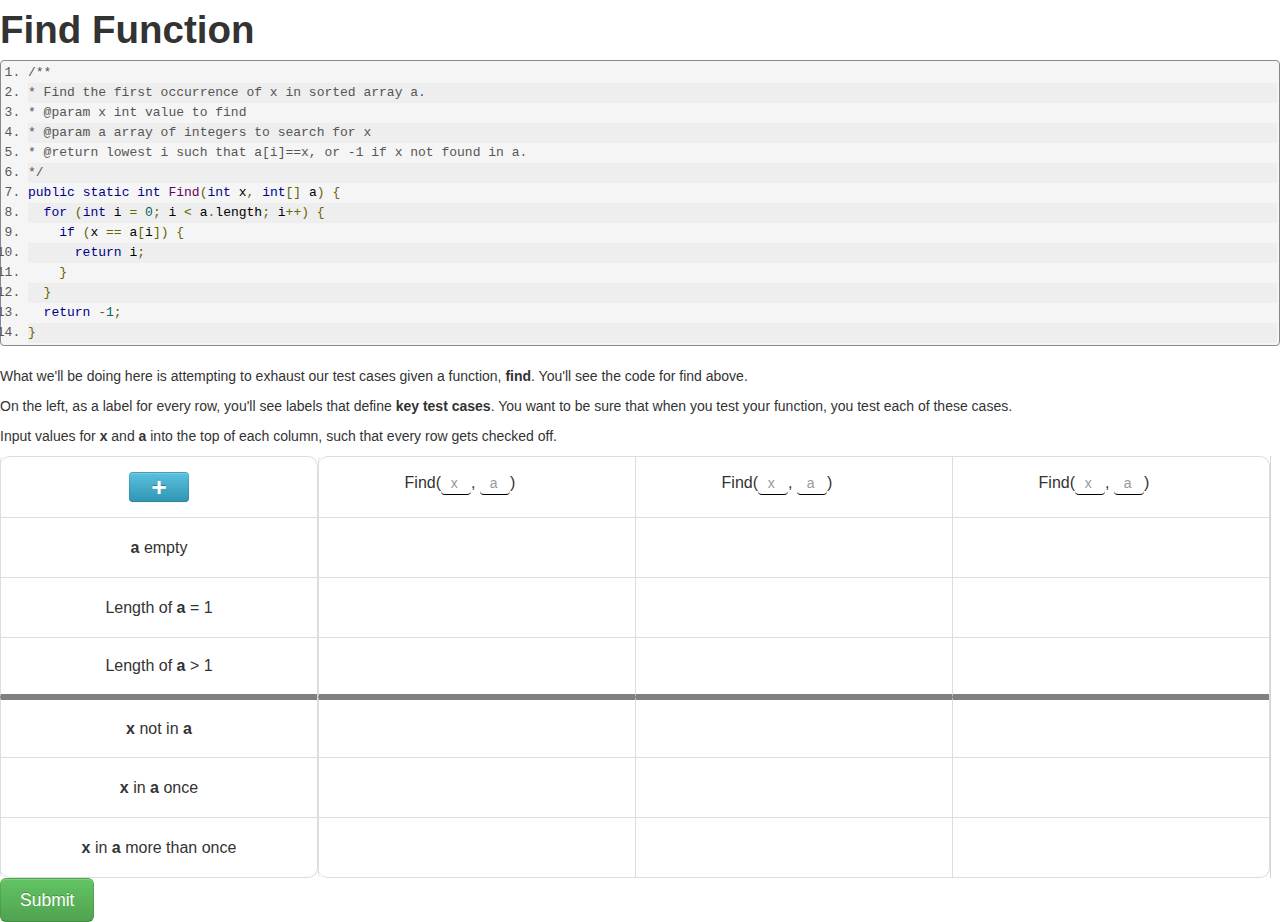
==== JUnitDemo.html @ ecfba097 "Attempted Demo site" ====
<html>
	<head>
		<title>JUnit Table</title>
		<script src="http://code.jquery.com/jquery-1.10.1.min.js"></script>
		<script src="http://code.jquery.com/jquery-migrate-1.2.1.min.js"></script>
		<script src = "js/bootstrap.min.js"></script>
		<script src = "AllData_Find.js"></script>
		<script src="http://d3js.org/d3.v3.min.js" charset="utf-8"></script>
		<script src ="setHeader.js"></script>
		<script src = "JUnitTable1.js"></script>
		<script src = "JUnitTable2.js"></script>
		<script src = "JUnitTable1_Prod.js"></script>
		<script src = "FindCodes.js"></script>
    	<script src="googlePrettify/run_prettify.js" type="text/javascript"></script>

		<link href = "css/bootstrap.css" rel = "stylesheet"></link>
		<link href = "JUnitTable1.css" rel = "stylesheet"></link>
		<link href = "JUnitTable2.css" rel = "stylesheet"></link>
		<link href = "JUnitTable1_Prod.css" rel = "stylesheet"></link>
		<link href="googlePrettify/prettify.css" type="text/css" rel="stylesheet">

		<!-- <script src="https://google-code-prettify.googlecode.com/svn/loader/run_prettify.js"></script> -->


	</head>
	<body>
		<div class = "header"></div>
		<div class = "JUnitTable1"></div>
		<div class = "JUnitTable1Prod"></div>
		<div class = "JUnitTable2"></div>
	</body>
</html>
---- JUnitTable1.css ----
/*For testing*/

/*body{
	margin: 10px;
}*/

/*For implementation*/
.JUnitTable1 table{
	border-radius: 10px;
	overflow: auto;
}
.JUnitTable1 input{
	border: 0px;
	border-radius: 4px;
	border-bottom: 1px solid black;
	width: 30px;
}
.JUnitTable1 .customRadioBorder{
	position: relative;
}
.JUnitTable1 .customRadioFill{
	position: absolute;
	
}
.JUnitTable1 .relative{
	position: relative;
}
.JUnitTable1 .mark{
	margin-left: 10px;
	height: 40px;
	position: relative;
}
.JUnitTable1 .checkMark{
	position: absolute;
	opacity: 0;
}
.JUnitTable1 .errorMark{
	position: absolute;
	opacity: 0;
}
.JUnitTable1 .cellContent{
	margin-left: auto;
	margin-right: auto;
	display: table;
}

.JUnitTable1 .popover {
	width: 1000px;
}

.JUnitTable1 #submit1{
	float: left;
}
.JUnitTable1 #mainAlert{
	float: right;
	opacity: 0.5;
}
.JUnitTable1 #mainSuccess{
	float: right;
	opacity: 0.5;
}
.JUnitTable1 #tableFixed{
	width: 200px;
	float: left;
	margin: 0px;
}
.JUnitTable1 #tableContentDiv{
	border-right: 1px solid lightgrey;
	overflow: auto;
	float: left;
}
.JUnitTable1 #tableContent{
	margin: 0px;
}
.JUnitTable1 .plusButton{
	color: white;
	width: 60px;
	/*font-size: 20pt;*/
}
.JUnitTable1 .col0{
	width: 200px;
}
.JUnitTable1 .delete{
	opacity: 0;
}
.JUnitTable1 td{
	white-space: nowrap;
	text-align: center;
	vertical-align: middle;
	height: 60;
	min-width: 300px;
	max-width: 520px;
}
---- JUnitTable2.css ----
/*For testing*/

/*body{
	margin: 10px;
}*/

/*For implementation*/
.JUnitTable2 table{
	border-radius: 10px;
	overflow: auto;
}
.JUnitTable2 input{
	border: 0px;
	border-radius: 4px;
	border-bottom: 1px solid black;
	width: 30px;
}
.JUnitTable2 .customRadioBorder{
	position: relative;
}
.JUnitTable2 .customRadioFill{
	position: absolute;
	
}
.JUnitTable2 .relative{
	position: relative;
}
.JUnitTable2 .mark{
	margin-left: 10px;
	height: 40px;
	position: relative;
}
.JUnitTable2 .checkMark{
	position: absolute;
	opacity: 0;
}
.JUnitTable2 .errorMark{
	position: absolute;
	opacity: 0;
}
.JUnitTable2 .cellContent{
	margin-left: auto;
	margin-right: auto;
	display: table;
}

.JUnitTable2 .popover {
	width: 1000px;
}

.JUnitTable2 #submit1{
}
.JUnitTable2 #mainAlert{
	float: right;
	opacity: 0.5;
}
.JUnitTable2 #mainSuccess{
	float: right;
	opacity: 0.5;
}
.JUnitTable2 #tableFixed{
	border-left: 6px solid grey;
	border-top: 6px solid grey;
	border-bottom: 6px solid grey;
	width: 420px;
	float: left;
	margin: 0px;
}
.JUnitTable2 #tableContentDiv{
	border-right: 6px solid grey;
	border-top: 6px solid grey;
	border-bottom: 6px solid grey;

	overflow: auto;
	float: left;
}
.JUnitTable2 #tableContent{
	margin: 0px;
}
.JUnitTable2 .plusButton{
	color: white;
	width: 60px;
	/*font-size: 20pt;*/
}
.JUnitTable2 .col0{
	width: 200px;
}
.JUnitTable2 .delete{
	opacity: 0;
}
.JUnitTable2 td{
	white-space: nowrap;
	text-align: center;
	vertical-align: middle;
	height: 60;
	min-width: 300px;
	max-width: 520px;
}
---- JUnitTable1_Prod.css ----
/*For testing*/

/*body{
	margin: 10px;
}*/

/*For implementation*/

.JUnitTable1Prod table{
	border-radius: 10px;
	margin: 0px;
	/*overflow: auto;*/
}
.JUnitTable1Prod #inputs{
	font-size: 16pt;
	font-weight: bolder;
	vertical-align: middle;
}
.JUnitTable1Prod .findInput1{
	font-size: 12pt;
	border: 0px;
	border-radius: 4px;
	border-bottom: 1px solid black;
	width: 30px;
}
.JUnitTable1Prod .findInput2{
	font-size: 12pt;
	border: 0px;
	border-radius: 4px;
	border-bottom: 1px solid black;
	width: 60px;
}
.JUnitTable1Prod .customRadio{
	
}
.JUnitTable1Prod .customRadioFill{
	position: absolute;
	
}
.JUnitTable1Prod .customRadioFillMini{
	position: absolute;
}
.JUnitTable1Prod .mark{
	margin-left: 10px;
	height: 40px;
}
.JUnitTable1Prod .relative{
	position: relative;
}
.JUnitTable1Prod .checkMark{
	position: absolute;
	opacity: 0;
}
.JUnitTable1Prod .errorMark{
	position: absolute;
	opacity: 0;
}
.JUnitTable1Prod .cellContent{
	margin-left: auto;
	margin-right: auto;
	display: table;
}
.JUnitTable1Prod .cellContentMini{
	margin-top: 2px;
}
.JUnitTable1Prod #submit1{
	float: left;
}
.JUnitTable1Prod #mainAlert{
	float: right;
	opacity: 0;
}
.JUnitTable1Prod #mainSuccess{
	float: right;
	opacity: 0;
}
.JUnitTable1Prod .plusButton{
	color: white;
	/*font-size: 20pt;*/
}
.JUnitTable1Prod .delete{
	font-size: 20px;
	opacity: 0;
	margin-left: 10px;
}
.JUnitTable1Prod td{
	white-space: nowrap;
	text-align: center;
	vertical-align: middle;
}
.JUnitTable1Prod #tablePartitions{
	width: 200px;
	float: left;
	margin: 0px;
}
.JUnitTable1Prod #tableContentCont{
	border-right: 6px solid grey;
	overflow: auto;
	float: left;
}
.JUnitTable1Prod #tableContent{
	margin: 0px;
}
.JUnitTable1Prod .col0{

}
.JUnitTable1Prod #infoDiv{
	float: left;
	width: 450px;
	overflow: auto;
	/*white-space: nowrap;*/
}
.JUnitTable1Prod .subLabel{
	min-width: 92px;
}
.JUnitTable1Prod .testCases{
	border-radius: 5px;

}
.JUnitTable1Prod .testCases b{

}
.JUnitTable1Prod #mainDivPartition{
	height: 43px;
	width: 100%;
	background-color: #f2f7f6;
}
.JUnitTable1Prod .icon-arrow-down{
	margin-left: 3px;
}
.JUnitTable1Prod .impossibleText{
	margin-left: 10px;
	display: inherit;
}
.JUnitTable1Prod .markImpossible{
	margin-left: 42px;
	margin-bottom: 5px;
}
.JUnitTable1Prod .customRadioBorderMini .customRadioMini{
	margin-top: 8px;
}
.JUnitTable1Prod .customRadioFillMini .customRadioFillMini{
	margin-top: 10px;
	margin-left: 2px;
}
---- googlePrettify/prettify.css ----
.pln{color:#000}@media screen{.str{color:#080}.kwd{color:#008}.com{color:#565555}.typ{color:#606}.lit{color:#066}.pun,.opn,.clo{color:#660}.tag{color:#008}.atn{color:#606}.atv{color:#080}.dec,.var{color:#606}.fun{color:red}}@media print,projection{.str{color:#060}.kwd{color:#006;font-weight:bold}.com{color:#600;font-style:italic}.typ{color:#404;font-weight:bold}.lit{color:#044}.pun,.opn,.clo{color:#440}.tag{color:#006;font-weight:bold}.atn{color:#404}.atv{color:#060}}pre.prettyprint{padding:2px;border:1px solid #888}ol.linenums{margin-top:0;margin-bottom:0; color: #565555;}li.L1,li.L3,li.L5,li.L7,li.L9{background:#eee}
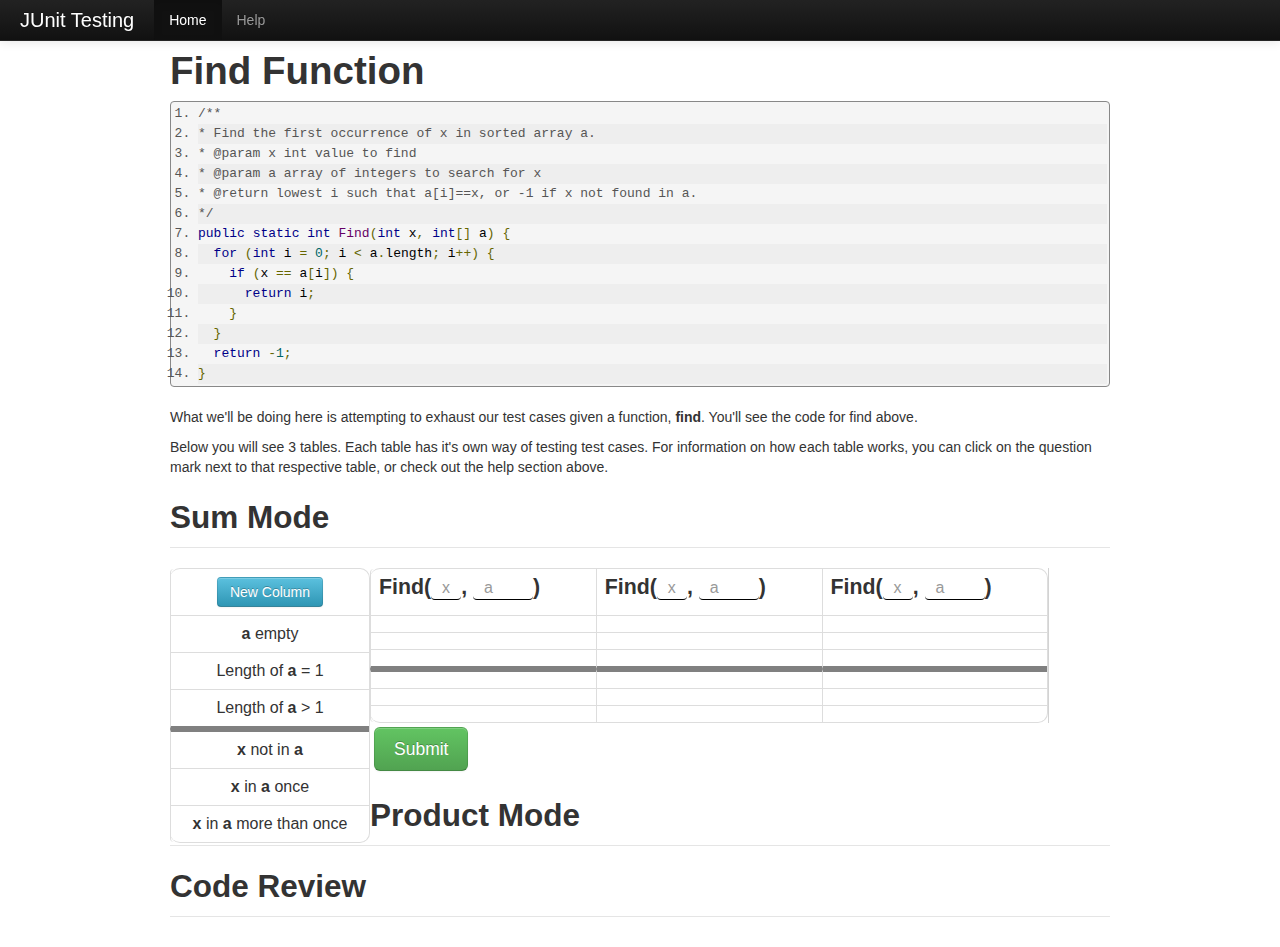
==== commit 1a668a62: "Demo website created" ====
--- a/JUnitDemo.html
+++ b/JUnitDemo.html
@@ -8,15 +8,17 @@
 		<script src="http://d3js.org/d3.v3.min.js" charset="utf-8"></script>
 		<script src ="setHeader.js"></script>
 		<script src = "JUnitTable1.js"></script>
+		
+		<script src = "JUnitTable1_Prod.js"></script>
 		<script src = "JUnitTable2.js"></script>
-		<script src = "JUnitTable1_Prod.js"></script>
-		<script src = "FindCodes.js"></script>
     	<script src="googlePrettify/run_prettify.js" type="text/javascript"></script>
 
 		<link href = "css/bootstrap.css" rel = "stylesheet"></link>
+		<link href = "JUnitDemo.css" rel = "stylesheet"></link>
 		<link href = "JUnitTable1.css" rel = "stylesheet"></link>
+		
+		<link href = "JUnitTable1_Prod.css" rel = "stylesheet"></link>
 		<link href = "JUnitTable2.css" rel = "stylesheet"></link>
-		<link href = "JUnitTable1_Prod.css" rel = "stylesheet"></link>
 		<link href="googlePrettify/prettify.css" type="text/css" rel="stylesheet">
 
 		<!-- <script src="https://google-code-prettify.googlecode.com/svn/loader/run_prettify.js"></script> -->
@@ -24,9 +26,226 @@
 
 	</head>
 	<body>
-		<div class = "header"></div>
-		<div class = "JUnitTable1"></div>
-		<div class = "JUnitTable1Prod"></div>
-		<div class = "JUnitTable2"></div>
+		<div id="about" class="modal hide fade">
+		  <div class="modal-header">
+		    <button type="button" class="close" data-dismiss="modal" aria-hidden="true">&times;</button>
+		    <h3>JUnit Tables</h3>
+		  </div>
+		  <div class="modal-body">
+		    <h4>Click on the tabs below to find out how each table works.</h4>
+
+
+		    <div class = "tabbable">
+			    <ul class = "nav nav-tabs">
+			    	<li class = "active"><a href = "#modalTab1" data-toggle = "tab">Sum Mode</a></li>
+					<li><a href = "#modalTab2" data-toggle = "tab">Product Mode</a></li>
+					<li><a href = "#modalTab3" data-toggle = "tab">Code Review</a></li>
+					<!-- <li><a href = "#modalTab4" data-toggle = "tab">Embedding</a></li>
+					<li><a href = "#modalTab5" data-toggle = "tab">Credits</a></li> -->
+			    </ul>
+			    <div class = "tab-content">
+
+			    	<div class = "tab-pane active" id = "modalTab1">
+			    		<p>When you look at the sum mode table, you'll see a column to the left containing partitions for the given function, and a row on top with the same function, but with blank fields</p>
+			    		<p>You're job is to fill out the fields in the first row, so that all the partitions on the left are covered</p>
+			    		<p>When you fill out a test case in a certain column, click on the bubble that corresponds to the row of the test case you are covering</p>
+			    		<p>Every test case you input should cover one row in each section of the table.  For example if the table is broken up into 2 partitions, each test case should cover 2 rows</p>
+			    		<p>In sum mode, you simply need to have every row covered, not every possible combination of rows</p>
+			    	</div>
+
+			    	<div class = "tab-pane" id = "modalTab2">
+			    		<p>Product mode operates similar to Sum mode, in that you will still be filling out test cases in the first row to cover the table</p>
+			    		<p>What's different about sum mode is that you will now need to cover every possible combination of test cases.  For example, if you are given 3 partitions with 3 cases to cover in each partition, you will need 27 cases to cover every possible combination</p>
+			    		<p>To make this more clear, you will see a list on the right side of the table containing all the possible test cases.  Fill out the table in the middle with all the test cases that are possible.</p>
+			    		<p>However, some test cases that are presented in the list will be impossible. If there is a certain test case you don't think you can cover, click on the bubble in the list under "Mark as Impossible"</p>
+			    		<p>Make sure you cover all the possible test cases in the table in the middle, and for everything else, mark that as impossible in the list on the right.  Make sure you cover all the cases!</p>
+			    	</div>
+
+			    	<div class = "tab-pane" id = "modalTab3">
+			    		<p>In the last table, you will be reviewing code that we give you</p>
+			    		<p>On the left side of the table, you'll see different versions of code for the given function.  Some of these versions are good implementations, while some are not</p>
+			    		<p>What makes a piece of code a good implementation is that it does not have a test case that refutes it</p>
+			    		<!-- <div class = "tabbable">
+			    			<ul class = "nav nav-pills">
+			    				<li class = "active">
+			    					<a href = "#pulmonicTab" data-toggle = "tab">
+			    						Pulmonic Consanants
+			    					</a>
+			    				</li>
+			    				<li>
+			    					<a href = "#nonPulmonicTab" data-toggle = "tab">
+			    						Non-Pulmonic Consanants
+			    					</a>
+			    				</li>
+			    				<li>
+			    					<a href = "#vowelsTab" data-toggle = "tab">
+			    						Vowels
+			    					</a>
+			    				</li>
+			    			</ul>
+			    			<div class = "tab-content">
+			    				<div class = "tab-pane active" id = "pulmonicTab">
+			    					<p>Below is what the Pulmonic consanants chart looks like:</p>
+			    					<img class = "modalImg" style = "width: 95%" src = "images/pulmonicTable.JPG"/>
+			    					<p>When you click on a symbol, aside from playing the sound of the symbol, you can get extra functionality if you have IPAquiz on the webpage</p>
+			    					<img class = "modalImg" src = "images/tableClick.JPG"/>
+			    					<i class = "icon-arrow-right"></i>
+			    					<img class = "modalImg" src = "images/clickToQuiz.JPG"/>
+			    					<p>Clicking on a symbol within the chart will change the symbol being guessed in the quiz.  This allows you to pick a symbol in the chart that you want to test yourself on</p>
+
+			    				</div>
+			    				<div class = "tab-pane" id = "nonPulmonicTab">
+			    					<p>Here is the Non Pulmonic consanants chart</p>
+			    					<img class = "modalImg" style = "width: 95%" src = "images/nonPulmonicTable.JPG"/>
+			    					<p>All the symbols here are not included in the English language, so clicking on a symbol does not change the quiz symbol</p>
+			    				</div>
+			    				<div class = "tab-pane" id = "vowelsTab">
+			    					<p>This is the chart of Vowels</p>
+			    					<img class = "modalImg" style = "width: 95%" src = "images/vowelTable.JPG"/>
+			    					<p>This chart works a little bit differently than the others</p>
+
+			    					<p>There are 3 main columns: "Front", "Central", and "Back".  Below each of these columns you will see a dot: "&#8226".  The dot below a dot in that respective column represents another pair of vowels within that column.  This may get confusing because the columns actually slant to the right as you go down, but just follow the dots and you'll know where everything belongs</p>
+
+			    					<img  class = "modalImg" style = "width: 95%" src = "images/VowelTableLines.JPG"/> 
+
+			    					<p>Next to every dot there will either be 1 or 2 symbols.  The symbol to the right is rounded, meaning you physically round your lips as you are pronouncing the symbol.  The symbol to the left is unrounded, so you can voice it without doing anything fancy.</p>
+			    				</div>
+			    			</div>
+			    		</div> -->
+			    	</div>
+
+			    	<div class = "tab-pane" id = "modalTab4">
+			    		<p>To embed any of these components into your own website, follow this link to our github repository:</p>
+
+			    		<a href = "https://github.com/olearym/MITx-Project-1/tree/master/IPA-Interface">https://github.com/olearym/MITx-Project-1/tree/master/IPA-Interface</a>
+			    		<p></p>
+			    		<p>Download all the files in the IPA-Interface folder to the same folder that you're storing your website on</p>
+
+			    		<p>Below you'll find instructions as what to insert at the head and body of your html</p>
+			    		<div class = "tabbable">
+			    			<ul class = "nav nav-pills">
+			    				<li class = "active"><a href = "#modalHead" data-toggle = "tab">Head</a></li>
+			    				<li><a href="#modalBody" data-toggle = "tab">Body</a></li>
+			    			</ul>
+			    			<div class = "tab-content">
+			    				<div class = "tab-pane active" id = "modalHead">
+			    					<p>Include these tags at the head of your html:</p>
+						    		<p>These script tags include all the files you need no matter what widget you are using on your webpage</p>
+						    				
+						    		<pre>
+&lt;META http-equiv="Content-Type" content="text/html; charset=utf-8" />
+&lt;script src="http://code.jquery.com/jquery-1.10.1.min.js">&lt;/script>
+&lt;script src="http://code.jquery.com/jquery-migrate-1.2.1.min.js">&lt;/script>
+&lt;script src = "js/bootstrap.min.js">&lt;/script>
+&lt;link href = "css/bootstrap.css" rel = "stylesheet">&lt;/link>
+&lt;script src="IPAdata.js">&lt;/script>
+&lt;script src="IPAconverter.js">&lt;/script>
+&lt;script src="IPAcharts.js">&lt;/script>
+&lt;script src="IPAquiz.js">&lt;/script>
+						    		</pre>
+			    				</div>
+			    				<div class = "tab-pane" id = "modalBody">
+			    					<p>After you have the "META", "script", and "link" tags, you will need to define where each widget will go on you webpage:</p>
+					    			<li>
+					    				<p>To get the IPA Converter, insert this div into the html of your webpage:</p>
+					    				<pre>&lt;div class="IPAConverter">&lt;/div></pre>
+					    			</li>
+					    			<li>
+					    				<p>For the charts:</p>
+					    				<div class = "tabbable">
+					    					<ul class = "nav nav-pills">
+					    						<li class = "active"><a href = "#modalChart1" data-toggle = "tab">Seperate Charts</a></li>
+					    						<li><a href = "#modalChart2" data-toggle = "tab">Tabbed Charts</a></li>
+					    					</ul>
+					    					<div class = "tab-content">
+					    						<div class = "tab-pane active" id = "modalChart1">
+					    							<ul>
+								    					<li>
+								    						<p>Pulmonic Consanants:</p>
+								    						<pre>&lt;div class="IPAPulmonic">&lt;/div></pre>
+								    					</li>
+								    					<li>
+								    						<p>Non-Pulmonic Consanants:</p>
+								    						<pre>&lt;div class="IPANonPulmonic">&lt;/div></pre>
+								    					</li>
+								    					<li>
+								    						<p>Vowels:</p>
+								    						<pre>&lt;div class = "IPAVowels">&lt;/div></pre>
+								    					</li>
+								    				</ul>
+					    						</div>
+					    						<div class = "tab-pane" id = "modalChart2">
+					    							<p>To have the charts tabbed, you'll need to include much more html, but we decided to make it easy.  Simply copy and paste the html below where you want the tabbed charts in your code:</p>
+					    							<pre>
+&lt;div class = "tabbable">
+	&lt;ul class = "nav nav-tabs">
+	&lt;li id = "NPCTab" class = "active">&lt;a href = "#tab1" data-toggle="tab">Pulmonic Consanants&lt;/a>&lt;/li>
+	&lt;li id = "PCTab">&lt;a href = "#tab2" data-toggle="tab">Non-Pulmonic Consanants&lt;/a>&lt;/li>
+	&lt;li id = "NounTab">&lt;a href = "#tab3" data-toggle="tab">Vowels&lt;/a>&lt;/li>
+	&lt;/ul>
+	&lt;div class = "tab-content">
+		&lt;div class = "tab-pane active" id="tab1">
+			&lt;div class="IPAPulmonic">&lt;/div>
+			&lt;h5 style = "text-align: center">Within each column, consanants on the right are voiced&lt;/h5>
+		&lt;/div>
+		&lt;div class  = "tab-pane" id = "tab2">
+			&lt;div class = "IPANonPulmonic">&lt;/div>
+		&lt;/div>
+		&lt;div class = "tab-pane" id = "tab3">
+			&lt;div class = "IPAVowels">&lt;/div>
+			&lt;h5 style = "text-align: center">Where there is a "&#8226", the vowel to the right is rounded&lt;/h5>
+		&lt;/div>
+	&lt;/div>
+&lt;/div>
+					    							</pre>
+					    						</div>
+					    					</div>
+					    				</div>
+						    				
+
+					    			</li>
+					    			<li>
+					    				<p>For the Quiz:</p>
+					    				<pre>&lt;div class="IPAQuiz">&lt;/div></pre>
+					    			</li>
+			    				</div>
+			    			</div>
+			    		</div>
+			    	</div>
+			    	<div class = "tab-pane" id = "modalTab5">
+			    		<h4>Main Developers</h4>
+			    		<p>Megan O'Leary and Daniel Sanchez</p>
+			    		<h4>Project Advisor</h4>
+			    		<p>Haoqi Zhang</p>
+			    	</div>
+			    </div>
+			</div>
+		  </div>
+		  <div class="modal-footer">
+		    <a href="#" class="btn" data-dismiss="modal">Close</a>
+		    <!-- <a href="#" class="btn btn-primary">Save changes</a> -->
+		  </div>
+		</div>
+		<div class="navbar navbar-inverse navbar-fixed-top">
+			<div class="navbar-inner">
+				<div class="container-fluid">
+					<a class="brand" href="#">JUnit Testing</a>
+					<ul class="nav">
+						<li class="active"><a href="#">Home</a></li>
+						<li><a href="#about" data-toggle="modal">Help</a></li>
+					</ul>
+				</div>
+			</div>
+		</div>
+		<div class = 'container' style = 'margin-top: 41px'>
+			
+			<div class = "header"></div>
+			<legend style = 'margin-top: 20px'><h2>Sum Mode</h2></legend>
+			<div class = "JUnitTable1"></div>
+			<legend style = 'margin-top: 20px'><h2>Product Mode</h2></legend>
+			<div class = "JUnitTable1Prod"></div>
+			<legend style = 'margin-top: 20px'><h2>Code Review</h2></legend>
+			<div class = "JUnitTable2"></div>
+		</div>
 	</body>
 </html>--- a/JUnitDemo.css
+++ b/JUnitDemo.css
@@ -0,0 +1,6 @@
+.JUnitTable1{
+	margin-top: 5px;
+}
+.JUnitTable1Prod{
+	margin-top: 10px;
+}
--- a/JUnitTable1.css
+++ b/JUnitTable1.css
@@ -1,8 +1,8 @@
 /*For testing*/
 
-/*body{
+body{
 	margin: 10px;
-}*/
+}
 
 /*For implementation*/
 .JUnitTable1 table{
@@ -10,10 +10,10 @@
 	overflow: auto;
 }
 .JUnitTable1 input{
-	border: 0px;
+/*	border: 0px;
 	border-radius: 4px;
 	border-bottom: 1px solid black;
-	width: 30px;
+	width: 30px;*/
 }
 .JUnitTable1 .customRadioBorder{
 	position: relative;
@@ -49,9 +49,13 @@
 }
 
 .JUnitTable1 #submit1{
-	float: left;
+	margin: 4px;
+	/*float: left;*/
 }
 .JUnitTable1 #mainAlert{
+	margin: 0px;
+	margin-top: 4px;
+	margin
 	float: right;
 	opacity: 0.5;
 }
@@ -74,20 +78,47 @@
 }
 .JUnitTable1 .plusButton{
 	color: white;
-	width: 60px;
+	/*width: 60px;*/
 	/*font-size: 20pt;*/
 }
 .JUnitTable1 .col0{
-	width: 200px;
+	text-align: center;
+	width: 150px;
 }
 .JUnitTable1 .delete{
+	font-size: 20px;
 	opacity: 0;
+	margin-left: 10px;
 }
 .JUnitTable1 td{
 	white-space: nowrap;
-	text-align: center;
+	/*text-align: center;*/
 	vertical-align: middle;
-	height: 60;
-	min-width: 300px;
+	/*height: 60;*/
+	/*min-width: 300px;*/
 	max-width: 520px;
+}
+.JUnitTable1 #inputs{
+	font-size: 16pt;
+	font-weight: bolder;
+	vertical-align: middle;
+}
+.JUnitTable1 .inputField1{
+	font-size: 12pt;
+	border: 0px;
+	border-radius: 4px;
+	border-bottom: 1px solid black;
+	width: 30px;
+}
+.JUnitTable1 .inputField2{
+	font-size: 12pt;
+	border: 0px;
+	border-radius: 4px;
+	border-bottom: 1px solid black;
+	width: 60px;
+}
+.JUnitTable1 #tableFixed{
+	width: 200px;
+	float: left;
+	margin: 0px;
 }--- a/JUnitTable1_Prod.css
+++ b/JUnitTable1_Prod.css
@@ -1,8 +1,8 @@
 /*For testing*/
 
-/*body{
+body{
 	margin: 10px;
-}*/
+}
 
 /*For implementation*/
 
@@ -16,14 +16,14 @@
 	font-weight: bolder;
 	vertical-align: middle;
 }
-.JUnitTable1Prod .findInput1{
+.JUnitTable1Prod .inputField1{
 	font-size: 12pt;
 	border: 0px;
 	border-radius: 4px;
 	border-bottom: 1px solid black;
 	width: 30px;
 }
-.JUnitTable1Prod .findInput2{
+.JUnitTable1Prod .inputField2{
 	font-size: 12pt;
 	border: 0px;
 	border-radius: 4px;
@@ -64,7 +64,7 @@
 	margin-top: 2px;
 }
 .JUnitTable1Prod #submit1{
-	float: left;
+	margin: 4px;
 }
 .JUnitTable1Prod #mainAlert{
 	float: right;
@@ -105,9 +105,10 @@
 
 }
 .JUnitTable1Prod #infoDiv{
-	float: left;
+	/*float: left;*/
 	width: 450px;
 	overflow: auto;
+	margin: 0px;
 	/*white-space: nowrap;*/
 }
 .JUnitTable1Prod .subLabel{
--- a/JUnitTable2.css
+++ b/JUnitTable2.css
@@ -14,6 +14,25 @@
 	border-radius: 4px;
 	border-bottom: 1px solid black;
 	width: 30px;
+}
+.JUnitTable2 #inputs{
+	font-size: 16pt;
+	font-weight: bolder;
+	vertical-align: middle;
+}
+.JUnitTable2 .inputField1{
+	font-size: 12pt;
+	border: 0px;
+	border-radius: 4px;
+	border-bottom: 1px solid black;
+	width: 30px;
+}
+.JUnitTable2 .inputField2{
+	font-size: 12pt;
+	border: 0px;
+	border-radius: 4px;
+	border-bottom: 1px solid black;
+	width: 60px;
 }
 .JUnitTable2 .customRadioBorder{
 	position: relative;
@@ -49,6 +68,7 @@
 }
 
 .JUnitTable2 #submit1{
+	margin: 4px;
 }
 .JUnitTable2 #mainAlert{
 	float: right;
@@ -59,20 +79,16 @@
 	opacity: 0.5;
 }
 .JUnitTable2 #tableFixed{
-	border-left: 6px solid grey;
-	border-top: 6px solid grey;
-	border-bottom: 6px solid grey;
+	
+	
+	
 	width: 420px;
 	float: left;
 	margin: 0px;
 }
 .JUnitTable2 #tableContentDiv{
-	border-right: 6px solid grey;
-	border-top: 6px solid grey;
-	border-bottom: 6px solid grey;
 
 	overflow: auto;
-	float: left;
 }
 .JUnitTable2 #tableContent{
 	margin: 0px;
@@ -86,13 +102,11 @@
 	width: 200px;
 }
 .JUnitTable2 .delete{
+	font-size: 20px;
 	opacity: 0;
+	margin-left: 10px;
 }
 .JUnitTable2 td{
 	white-space: nowrap;
-	text-align: center;
 	vertical-align: middle;
-	height: 60;
-	min-width: 300px;
-	max-width: 520px;
 }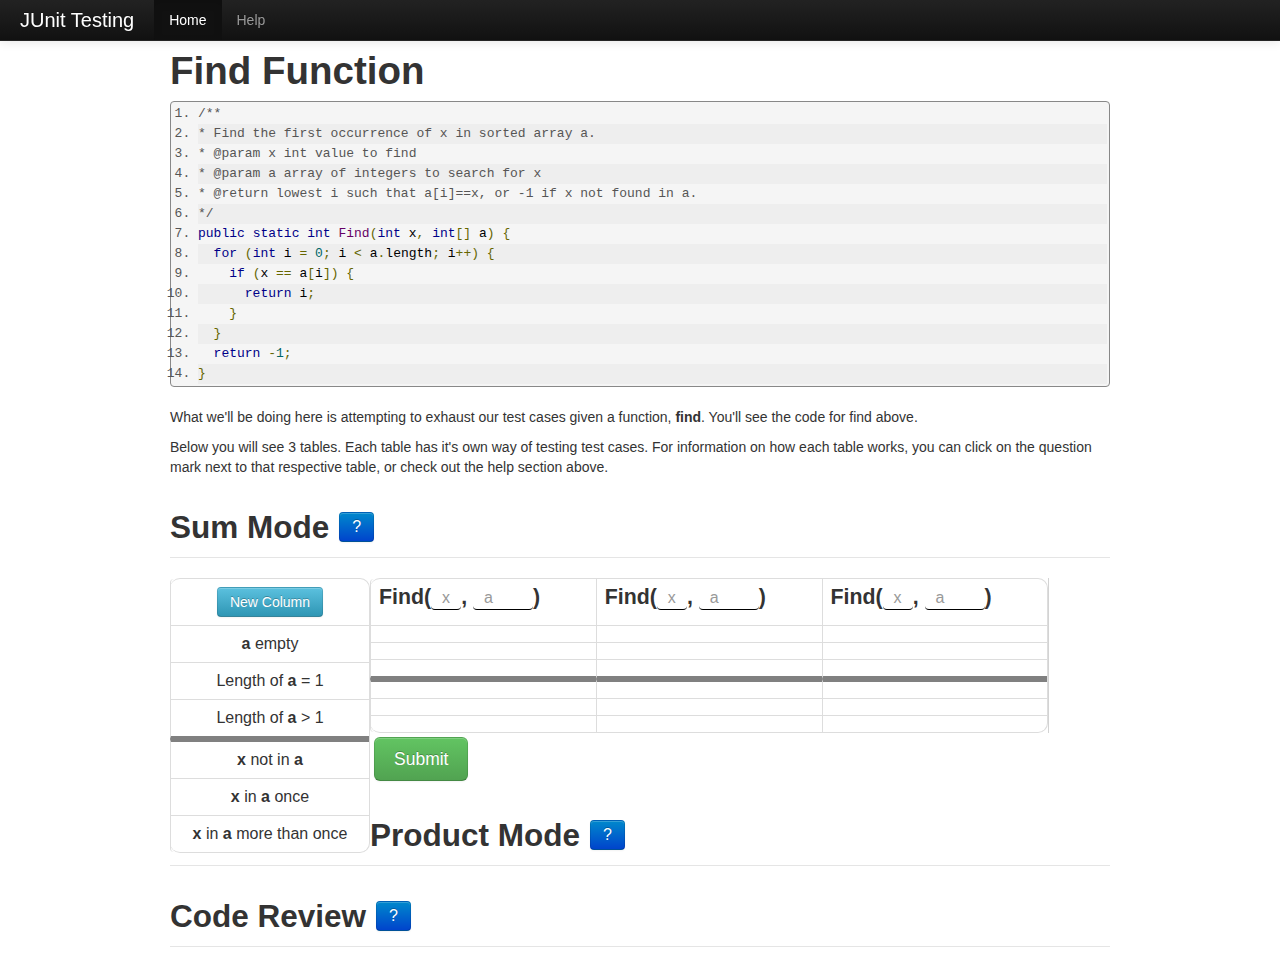
==== commit 8fb8930e: "modal almost done, help buttons for each table" ====
--- a/JUnitDemo.html
+++ b/JUnitDemo.html
@@ -2,15 +2,17 @@
 	<head>
 		<title>JUnit Table</title>
 		<script src="http://code.jquery.com/jquery-1.10.1.min.js"></script>
-		<script src="http://code.jquery.com/jquery-migrate-1.2.1.min.js"></script>
+		<!-- <script src="http://code.jquery.com/jquery-migrate-1.2.1.min.js"></script> -->
 		<script src = "js/bootstrap.min.js"></script>
 		<script src = "AllData_Find.js"></script>
 		<script src="http://d3js.org/d3.v3.min.js" charset="utf-8"></script>
 		<script src ="setHeader.js"></script>
+
 		<script src = "JUnitTable1.js"></script>
 		
 		<script src = "JUnitTable1_Prod.js"></script>
 		<script src = "JUnitTable2.js"></script>
+		<script src = "JUnitDemo.js"></script>
     	<script src="googlePrettify/run_prettify.js" type="text/javascript"></script>
 
 		<link href = "css/bootstrap.css" rel = "stylesheet"></link>
@@ -240,11 +242,11 @@
 		<div class = 'container' style = 'margin-top: 41px'>
 			
 			<div class = "header"></div>
-			<legend style = 'margin-top: 20px'><h2>Sum Mode</h2></legend>
+			<legend style = 'margin-top: 20px'><h2 class = 'tableHeader' id = 'sumHeader'>Sum Mode</h2><button id = 'sumHelp' class = 'btn btn-primary help'>?</button></legend>
 			<div class = "JUnitTable1"></div>
-			<legend style = 'margin-top: 20px'><h2>Product Mode</h2></legend>
+			<legend style = 'margin-top: 20px'><h2 class = 'tableHeader' id = 'ProdHeader'>Product Mode</h2><button id = 'ProdHelp' class = 'btn btn-primary help'>?</button></legend>
 			<div class = "JUnitTable1Prod"></div>
-			<legend style = 'margin-top: 20px'><h2>Code Review</h2></legend>
+			<legend style = 'margin-top: 20px'><h2 class = 'tableHeader' id = 'CRHeader'>Code Review</h2><button id = 'CRHelp' class = 'btn btn-primary help'>?</button></legend>
 			<div class = "JUnitTable2"></div>
 		</div>
 	</body>
--- a/JUnitDemo.css
+++ b/JUnitDemo.css
@@ -4,3 +4,17 @@
 .JUnitTable1Prod{
 	margin-top: 10px;
 }
+.tableHeader{
+	display: inline-block;
+}
+.help{
+	font-size: 12pt;
+	margin: 0 0 10 10;
+	display: inline-block;
+	vertical-align: middle;
+}
+/*legend .popover-content{
+	font-size: 12pt;
+	max-height: 40px;
+	max-width: 740px;
+}*/
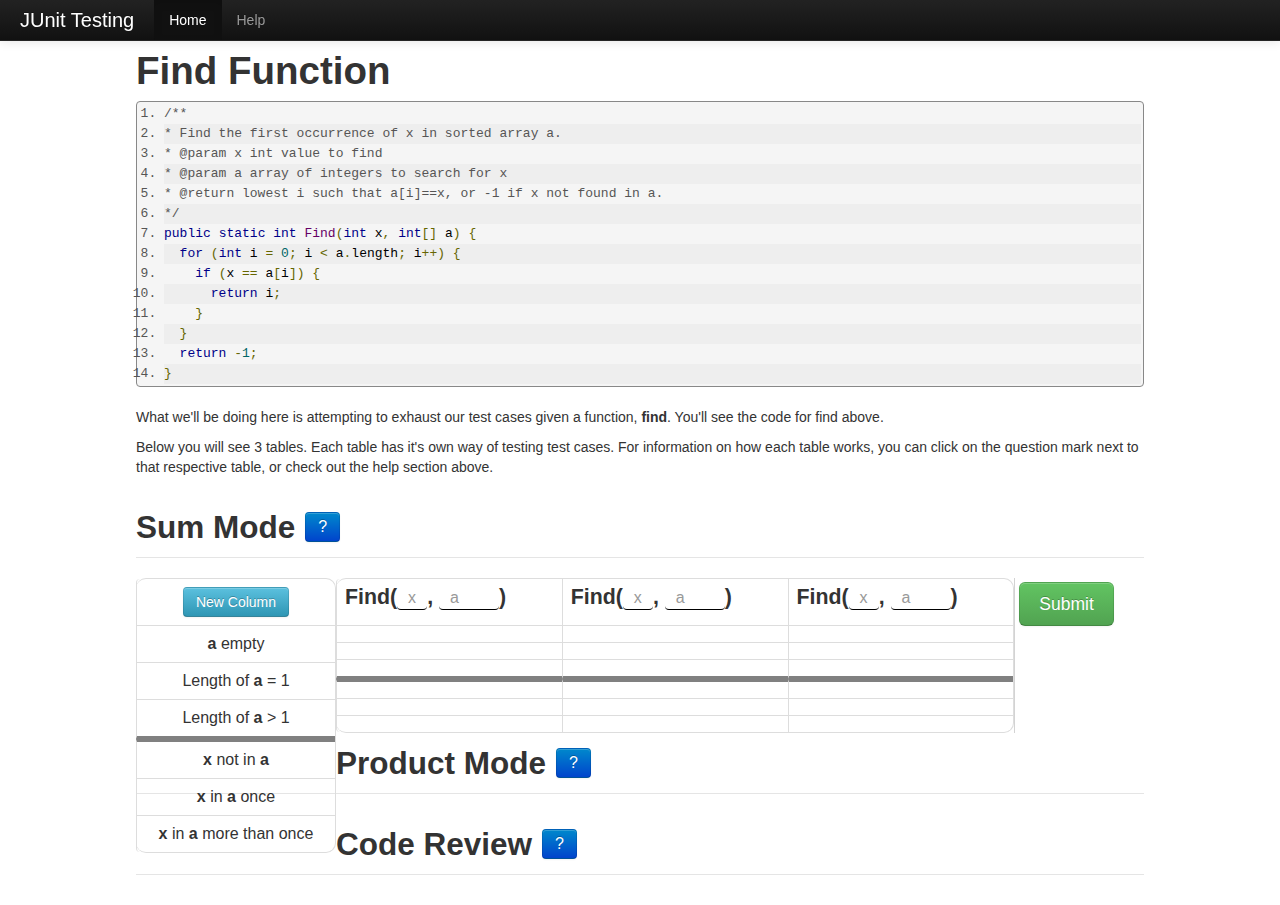
==== commit e4a6e613: "JUnitTables.js created, some other updates" ====
--- a/JUnitDemo.html
+++ b/JUnitDemo.html
@@ -2,22 +2,24 @@
 	<head>
 		<title>JUnit Table</title>
 		<script src="http://code.jquery.com/jquery-1.10.1.min.js"></script>
-		<!-- <script src="http://code.jquery.com/jquery-migrate-1.2.1.min.js"></script> -->
+
+		<link href="jQuery_UI/css/ui-darkness/jquery-ui-1.10.3.custom.css" rel="stylesheet">
+		<script src="jQuery_UI/js/jquery-1.9.1.js"></script>
+		<script src="jQuery_UI/js/jquery-ui-1.10.3.custom.js"></script> 
 		<script src = "js/bootstrap.min.js"></script>
 		<script src = "AllData_Find.js"></script>
 		<script src="http://d3js.org/d3.v3.min.js" charset="utf-8"></script>
 		<script src ="setHeader.js"></script>
 
-		<script src = "JUnitTable1.js"></script>
-		
-		<script src = "JUnitTable1_Prod.js"></script>
-		<script src = "JUnitTable2.js"></script>
+		<script src = "JUnitTables.js"></script>
 		<script src = "JUnitDemo.js"></script>
     	<script src="googlePrettify/run_prettify.js" type="text/javascript"></script>
 
 		<link href = "css/bootstrap.css" rel = "stylesheet"></link>
 		<link href = "JUnitDemo.css" rel = "stylesheet"></link>
 		<link href = "JUnitTable1.css" rel = "stylesheet"></link>
+
+		<!-- <link href="http://ajax.googleapis.com/ajax/libs/jqueryui/1.8.17/themes/base/jquery-ui.css" rel = "stylesheet"></link> -->
 		
 		<link href = "JUnitTable1_Prod.css" rel = "stylesheet"></link>
 		<link href = "JUnitTable2.css" rel = "stylesheet"></link>
@@ -48,14 +50,18 @@
 			    <div class = "tab-content">
 
 			    	<div class = "tab-pane active" id = "modalTab1">
+			    		<img src = 'images/SumModeTable.JPG'/>
 			    		<p>When you look at the sum mode table, you'll see a column to the left containing partitions for the given function, and a row on top with the same function, but with blank fields</p>
 			    		<p>You're job is to fill out the fields in the first row, so that all the partitions on the left are covered</p>
+			    		<p>You can input more test cases by clicking on the <b>New Column</b> button at the top left corner of the table.  This applies for all the tables that follow as well</p>
 			    		<p>When you fill out a test case in a certain column, click on the bubble that corresponds to the row of the test case you are covering</p>
-			    		<p>Every test case you input should cover one row in each section of the table.  For example if the table is broken up into 2 partitions, each test case should cover 2 rows</p>
+			    		<p>Every test case you input should cover one row in each group of the table.  For example if the table is broken up into 2 groups, each test case should cover 2 rows</p>
+			    		<img src = 'images/RadioExample.JPG'/>
 			    		<p>In sum mode, you simply need to have every row covered, not every possible combination of rows</p>
 			    	</div>
 
 			    	<div class = "tab-pane" id = "modalTab2">
+			    		<img src = 'images/ProdModeTable.JPG'/>
 			    		<p>Product mode operates similar to Sum mode, in that you will still be filling out test cases in the first row to cover the table</p>
 			    		<p>What's different about sum mode is that you will now need to cover every possible combination of test cases.  For example, if you are given 3 partitions with 3 cases to cover in each partition, you will need 27 cases to cover every possible combination</p>
 			    		<p>To make this more clear, you will see a list on the right side of the table containing all the possible test cases.  Fill out the table in the middle with all the test cases that are possible.</p>
@@ -239,7 +245,7 @@
 				</div>
 			</div>
 		</div>
-		<div class = 'container' style = 'margin-top: 41px'>
+		<div class = 'container' style = 'margin-top: 41px; width: 80%'>
 			
 			<div class = "header"></div>
 			<legend style = 'margin-top: 20px'><h2 class = 'tableHeader' id = 'sumHeader'>Sum Mode</h2><button id = 'sumHelp' class = 'btn btn-primary help'>?</button></legend>
--- a/JUnitDemo.css
+++ b/JUnitDemo.css
@@ -13,8 +13,15 @@
 	display: inline-block;
 	vertical-align: middle;
 }
-/*legend .popover-content{
+legend .popover{
+	max-width: 500px;
+}
+legend .popover-content{
 	font-size: 12pt;
-	max-height: 40px;
-	max-width: 740px;
-}*/
+	max-width: 500px;
+}
+.modal-body img{
+	width: 98%;
+	border: 3px solid grey;
+	border-radius: 5px;
+}
--- a/JUnitTable1.css
+++ b/JUnitTable1.css
@@ -1,8 +1,4 @@
 /*For testing*/
-
-body{
-	margin: 10px;
-}
 
 /*For implementation*/
 .JUnitTable1 table{
--- a/JUnitTable1_Prod.css
+++ b/JUnitTable1_Prod.css
@@ -94,6 +94,7 @@
 	margin: 0px;
 }
 .JUnitTable1Prod #tableContentCont{
+	width: 950px;
 	border-right: 6px solid grey;
 	overflow: auto;
 	float: left;
@@ -106,10 +107,10 @@
 }
 .JUnitTable1Prod #infoDiv{
 	/*float: left;*/
-	width: 450px;
+	width: 430px;
 	overflow: auto;
 	margin: 0px;
-	/*white-space: nowrap;*/
+	white-space: nowrap;
 }
 .JUnitTable1Prod .subLabel{
 	min-width: 92px;
@@ -122,8 +123,10 @@
 
 }
 .JUnitTable1Prod #mainDivPartition{
+	white-space: nowrap;
 	height: 43px;
 	width: 100%;
+	min-width: 400px;
 	background-color: #f2f7f6;
 }
 .JUnitTable1Prod .icon-arrow-down{
@@ -143,4 +146,16 @@
 .JUnitTable1Prod .customRadioFillMini .customRadioFillMini{
 	margin-top: 10px;
 	margin-left: 2px;
+}
+/*.JUnitTable1Prod .ui-resizable-e {
+	background-color:grey;
+    width: 10px;
+    position: absolute;
+}*/
+.JUnitTable1Prod #maximize{
+	position: absolute;
+	width: 21px;
+	border-top-right-radius: 6px;
+	background-color: lightgrey;
+	visibility: hidden;
 }--- a/JUnitTable2.css
+++ b/JUnitTable2.css
@@ -87,7 +87,7 @@
 	margin: 0px;
 }
 .JUnitTable2 #tableContentDiv{
-
+	margin: 0px;
 	overflow: auto;
 }
 .JUnitTable2 #tableContent{
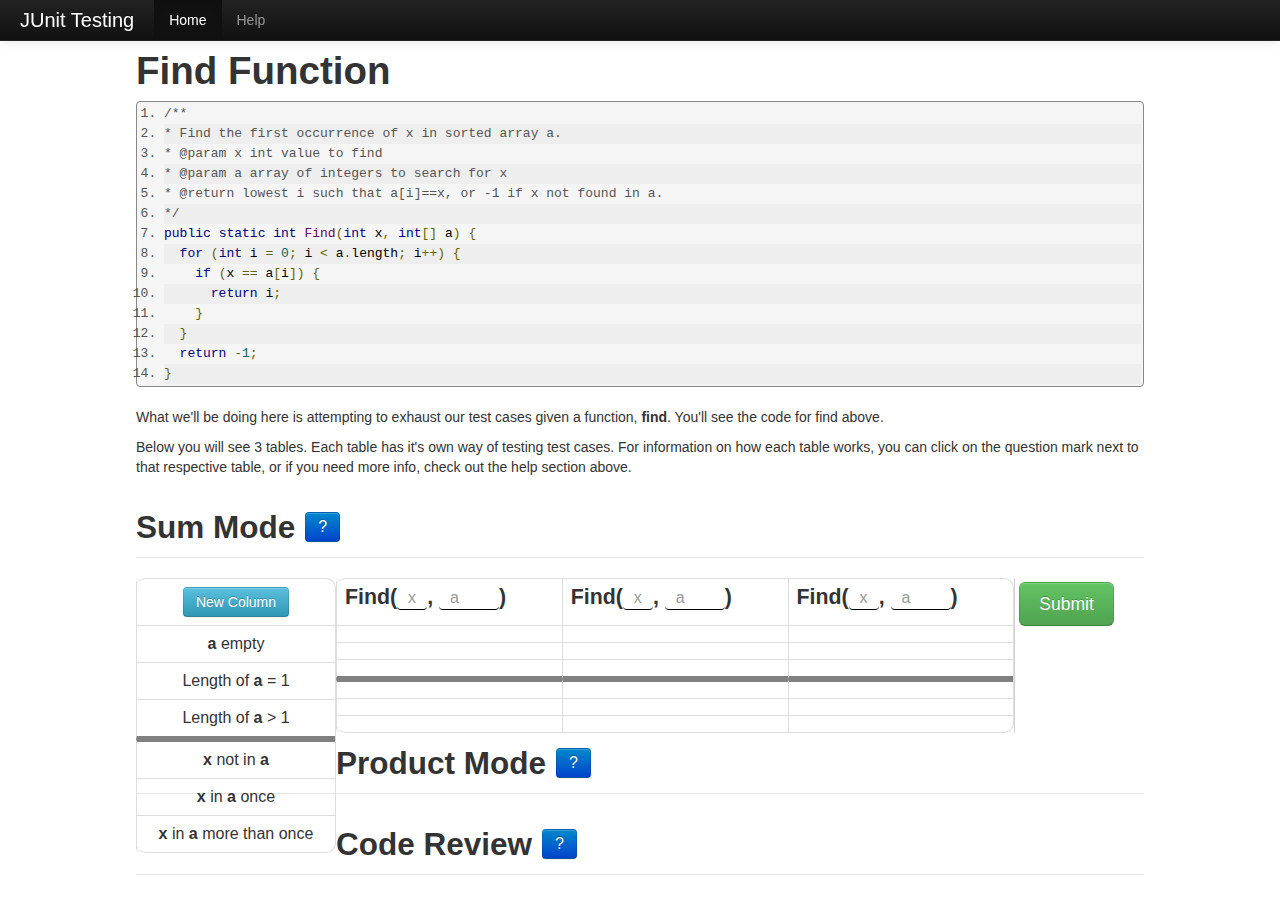
==== commit 3c89eb67: "Modal finished" ====
--- a/JUnitDemo.html
+++ b/JUnitDemo.html
@@ -10,22 +10,15 @@
 		<script src = "AllData_Find.js"></script>
 		<script src="http://d3js.org/d3.v3.min.js" charset="utf-8"></script>
 		<script src ="setHeader.js"></script>
-
 		<script src = "JUnitTables.js"></script>
 		<script src = "JUnitDemo.js"></script>
     	<script src="googlePrettify/run_prettify.js" type="text/javascript"></script>
 
 		<link href = "css/bootstrap.css" rel = "stylesheet"></link>
 		<link href = "JUnitDemo.css" rel = "stylesheet"></link>
-		<link href = "JUnitTable1.css" rel = "stylesheet"></link>
-
-		<!-- <link href="http://ajax.googleapis.com/ajax/libs/jqueryui/1.8.17/themes/base/jquery-ui.css" rel = "stylesheet"></link> -->
-		
-		<link href = "JUnitTable1_Prod.css" rel = "stylesheet"></link>
-		<link href = "JUnitTable2.css" rel = "stylesheet"></link>
+		<link href = "JUnitTables.css" rel = "stylesheet"></link>	
 		<link href="googlePrettify/prettify.css" type="text/css" rel="stylesheet">
 
-		<!-- <script src="https://google-code-prettify.googlecode.com/svn/loader/run_prettify.js"></script> -->
 
 
 	</head>
@@ -38,196 +31,176 @@
 		  <div class="modal-body">
 		    <h4>Click on the tabs below to find out how each table works.</h4>
 
-
-		    <div class = "tabbable">
-			    <ul class = "nav nav-tabs">
-			    	<li class = "active"><a href = "#modalTab1" data-toggle = "tab">Sum Mode</a></li>
-					<li><a href = "#modalTab2" data-toggle = "tab">Product Mode</a></li>
-					<li><a href = "#modalTab3" data-toggle = "tab">Code Review</a></li>
-					<!-- <li><a href = "#modalTab4" data-toggle = "tab">Embedding</a></li>
-					<li><a href = "#modalTab5" data-toggle = "tab">Credits</a></li> -->
-			    </ul>
-			    <div class = "tab-content">
-
-			    	<div class = "tab-pane active" id = "modalTab1">
-			    		<img src = 'images/SumModeTable.JPG'/>
-			    		<p>When you look at the sum mode table, you'll see a column to the left containing partitions for the given function, and a row on top with the same function, but with blank fields</p>
-			    		<p>You're job is to fill out the fields in the first row, so that all the partitions on the left are covered</p>
-			    		<p>You can input more test cases by clicking on the <b>New Column</b> button at the top left corner of the table.  This applies for all the tables that follow as well</p>
-			    		<p>When you fill out a test case in a certain column, click on the bubble that corresponds to the row of the test case you are covering</p>
-			    		<p>Every test case you input should cover one row in each group of the table.  For example if the table is broken up into 2 groups, each test case should cover 2 rows</p>
-			    		<img src = 'images/RadioExample.JPG'/>
-			    		<p>In sum mode, you simply need to have every row covered, not every possible combination of rows</p>
-			    	</div>
-
-			    	<div class = "tab-pane" id = "modalTab2">
-			    		<img src = 'images/ProdModeTable.JPG'/>
-			    		<p>Product mode operates similar to Sum mode, in that you will still be filling out test cases in the first row to cover the table</p>
-			    		<p>What's different about sum mode is that you will now need to cover every possible combination of test cases.  For example, if you are given 3 partitions with 3 cases to cover in each partition, you will need 27 cases to cover every possible combination</p>
-			    		<p>To make this more clear, you will see a list on the right side of the table containing all the possible test cases.  Fill out the table in the middle with all the test cases that are possible.</p>
-			    		<p>However, some test cases that are presented in the list will be impossible. If there is a certain test case you don't think you can cover, click on the bubble in the list under "Mark as Impossible"</p>
-			    		<p>Make sure you cover all the possible test cases in the table in the middle, and for everything else, mark that as impossible in the list on the right.  Make sure you cover all the cases!</p>
-			    	</div>
-
-			    	<div class = "tab-pane" id = "modalTab3">
-			    		<p>In the last table, you will be reviewing code that we give you</p>
-			    		<p>On the left side of the table, you'll see different versions of code for the given function.  Some of these versions are good implementations, while some are not</p>
-			    		<p>What makes a piece of code a good implementation is that it does not have a test case that refutes it</p>
-			    		<!-- <div class = "tabbable">
-			    			<ul class = "nav nav-pills">
-			    				<li class = "active">
-			    					<a href = "#pulmonicTab" data-toggle = "tab">
-			    						Pulmonic Consanants
-			    					</a>
-			    				</li>
-			    				<li>
-			    					<a href = "#nonPulmonicTab" data-toggle = "tab">
-			    						Non-Pulmonic Consanants
-			    					</a>
-			    				</li>
-			    				<li>
-			    					<a href = "#vowelsTab" data-toggle = "tab">
-			    						Vowels
-			    					</a>
-			    				</li>
-			    			</ul>
+		    <div class  = 'tabbable'>
+		    	<ul class = 'nav nav-tabs'>
+		    		<li class = "active"><a href = "#modalTab1" data-toggle = "tab">Tables</a></li>
+					<li><a href = "#modalTab2" data-toggle = "tab">Embedding</a></li>
+					<li><a href = "#modalTab3" data-toggle = "tab">Changing Functionality</a></li>
+					<li><a href = "#modalTab4" data-toggle = "tab">Credits</a></li>
+		    	</ul>
+		    	<div class = 'tab-content'>
+		    		<div class = 'tab-pane active' id = 'modalTab1'>
+		    			<h4>Below you'll see information that applies to all tables. If you'd like to learn more about a specific table, click on one of the pills at the very bottom</h4>
+		    			<p>For each of the tables, you will be working with test cases.  If you'd like to add more test case columns for your input, click on the <b>New Column</b> button at the top left corner of the table</p>
+		    			<p>If you'd like to delete a test case column that you don't need, hover over the area to the right of your test case and a delete button will show</p>
+						<img src = 'images/DeleteExample.JPG'/>
+						<!-- <p>Each of the circles in the tables are bubbles that you can fill in by clicking on them.  Clicking on a bubble means that for the input at the top of the column of that bubble, you think that the partition in the row of that bubble applies to your input.</p> -->
+		    			<div class = 'tabbable' style = 'margin-top: 10px; border-top: 3px solid grey'>
+		    				<ul class = 'nav nav-pills'>
+		    					<li><a href = "#table1" data-toggle = "tab">Sum Mode</a></li>
+								<li><a href = "#table2" data-toggle = "tab">Product Mode</a></li>
+								<li><a href = "#table3" data-toggle = "tab">Code Review</a></li>
+		    				</ul>
 			    			<div class = "tab-content">
-			    				<div class = "tab-pane active" id = "pulmonicTab">
-			    					<p>Below is what the Pulmonic consanants chart looks like:</p>
-			    					<img class = "modalImg" style = "width: 95%" src = "images/pulmonicTable.JPG"/>
-			    					<p>When you click on a symbol, aside from playing the sound of the symbol, you can get extra functionality if you have IPAquiz on the webpage</p>
-			    					<img class = "modalImg" src = "images/tableClick.JPG"/>
-			    					<i class = "icon-arrow-right"></i>
-			    					<img class = "modalImg" src = "images/clickToQuiz.JPG"/>
-			    					<p>Clicking on a symbol within the chart will change the symbol being guessed in the quiz.  This allows you to pick a symbol in the chart that you want to test yourself on</p>
-
-			    				</div>
-			    				<div class = "tab-pane" id = "nonPulmonicTab">
-			    					<p>Here is the Non Pulmonic consanants chart</p>
-			    					<img class = "modalImg" style = "width: 95%" src = "images/nonPulmonicTable.JPG"/>
-			    					<p>All the symbols here are not included in the English language, so clicking on a symbol does not change the quiz symbol</p>
-			    				</div>
-			    				<div class = "tab-pane" id = "vowelsTab">
-			    					<p>This is the chart of Vowels</p>
-			    					<img class = "modalImg" style = "width: 95%" src = "images/vowelTable.JPG"/>
-			    					<p>This chart works a little bit differently than the others</p>
-
-			    					<p>There are 3 main columns: "Front", "Central", and "Back".  Below each of these columns you will see a dot: "&#8226".  The dot below a dot in that respective column represents another pair of vowels within that column.  This may get confusing because the columns actually slant to the right as you go down, but just follow the dots and you'll know where everything belongs</p>
-
-			    					<img  class = "modalImg" style = "width: 95%" src = "images/VowelTableLines.JPG"/> 
-
-			    					<p>Next to every dot there will either be 1 or 2 symbols.  The symbol to the right is rounded, meaning you physically round your lips as you are pronouncing the symbol.  The symbol to the left is unrounded, so you can voice it without doing anything fancy.</p>
-			    				</div>
-			    			</div>
-			    		</div> -->
-			    	</div>
-
-			    	<div class = "tab-pane" id = "modalTab4">
-			    		<p>To embed any of these components into your own website, follow this link to our github repository:</p>
-
-			    		<a href = "https://github.com/olearym/MITx-Project-1/tree/master/IPA-Interface">https://github.com/olearym/MITx-Project-1/tree/master/IPA-Interface</a>
-			    		<p></p>
-			    		<p>Download all the files in the IPA-Interface folder to the same folder that you're storing your website on</p>
-
-			    		<p>Below you'll find instructions as what to insert at the head and body of your html</p>
-			    		<div class = "tabbable">
-			    			<ul class = "nav nav-pills">
-			    				<li class = "active"><a href = "#modalHead" data-toggle = "tab">Head</a></li>
-			    				<li><a href="#modalBody" data-toggle = "tab">Body</a></li>
-			    			</ul>
-			    			<div class = "tab-content">
-			    				<div class = "tab-pane active" id = "modalHead">
-			    					<p>Include these tags at the head of your html:</p>
-						    		<p>These script tags include all the files you need no matter what widget you are using on your webpage</p>
-						    				
-						    		<pre>
-&lt;META http-equiv="Content-Type" content="text/html; charset=utf-8" />
+						    	<div class = "tab-pane" id = "table1">
+						    		<img src = 'images/SumModeTable.JPG'/>
+						    		<p>When you look at the sum mode table, you'll see a column to the left containing partitions for the given function, and a row on top with the same function, but with blank fields</p>
+						    		<p>You're job is to fill out the fields in the first row, so that all the partitions on the left are covered</p>
+						    		
+						    		<p>When you fill out a test case in a certain column, click on the bubble that corresponds to the row of the test case you are covering</p>
+						    		<p>Every test case you input should cover one row in each group of the table.  For example if the table is broken up into 2 groups, each test case should cover 2 rows</p>
+						    		<img src = 'images/RadioExample.JPG'/>
+						    		<p>In sum mode, you simply need to have every row covered, not every possible combination of rows</p>
+						    	</div>
+
+						    	<div class = "tab-pane" id = "table2">
+						    		<img src = 'images/ProdModeTable.JPG'/>
+						    		<p>Product mode operates similar to Sum mode, in that you will still be filling out test cases in the first row to cover the table</p>
+						    		<p>What's different about sum mode is that you will now need to cover every possible combination of test cases.  For example, if you are given 3 partitions with 3 cases to cover in each partition, you will need 27 cases to cover every possible combination</p>
+						    		<p>To make this more clear, you will see a list on the right side of the table containing all the possible test cases.  Fill out the table in the middle with all the test cases that are possible.</p>
+						    		<p>However, some test cases that are presented in the list will be impossible. If there is a certain test case you don't think you can cover, click on the bubble in the list under "Mark as Impossible"</p>
+						    		<p>Make sure you cover all the possible test cases in the table in the middle, and for everything else, mark that as impossible in the list on the right.  Make sure you cover all the cases!</p>
+						    	</div>
+
+						    	<div class = "tab-pane" id = "table3">
+						    		<p>In the last table, you will be reviewing code that we give you</p>
+						    		<p>On the left side of the table, you'll see different versions of code for the given function.  Some of these versions are good implementations, while some are not</p>
+						    		<p>What makes a piece of code a good implementation is that it does not have a test case that refutes it</p>
+						    	</div>
+						    </div>
+						</div>
+		    		</div>
+		    		<div class = 'tab-pane' id = 'modalTab2'>
+		    			<h4>Below you'll see all the tags you need to include at the head of your project:</h4>
+		    			<pre>
 &lt;script src="http://code.jquery.com/jquery-1.10.1.min.js">&lt;/script>
-&lt;script src="http://code.jquery.com/jquery-migrate-1.2.1.min.js">&lt;/script>
 &lt;script src = "js/bootstrap.min.js">&lt;/script>
+&lt;script src = "AllData_Find.js">&lt;/script>
+&lt;script src="http://d3js.org/d3.v3.min.js" charset="utf-8">&lt;/script>
+&lt;script src ="setHeader.js">&lt;/script>
+&lt;script src = "JUnitTables.js">&lt;/script>
+&lt;script src = "JUnitDemo.js">&lt;/script>
+&lt;script src="googlePrettify/run_prettify.js" type="text/javascript">&lt;/script>
+
 &lt;link href = "css/bootstrap.css" rel = "stylesheet">&lt;/link>
-&lt;script src="IPAdata.js">&lt;/script>
-&lt;script src="IPAconverter.js">&lt;/script>
-&lt;script src="IPAcharts.js">&lt;/script>
-&lt;script src="IPAquiz.js">&lt;/script>
-						    		</pre>
-			    				</div>
-			    				<div class = "tab-pane" id = "modalBody">
-			    					<p>After you have the "META", "script", and "link" tags, you will need to define where each widget will go on you webpage:</p>
-					    			<li>
-					    				<p>To get the IPA Converter, insert this div into the html of your webpage:</p>
-					    				<pre>&lt;div class="IPAConverter">&lt;/div></pre>
-					    			</li>
-					    			<li>
-					    				<p>For the charts:</p>
-					    				<div class = "tabbable">
-					    					<ul class = "nav nav-pills">
-					    						<li class = "active"><a href = "#modalChart1" data-toggle = "tab">Seperate Charts</a></li>
-					    						<li><a href = "#modalChart2" data-toggle = "tab">Tabbed Charts</a></li>
-					    					</ul>
-					    					<div class = "tab-content">
-					    						<div class = "tab-pane active" id = "modalChart1">
-					    							<ul>
-								    					<li>
-								    						<p>Pulmonic Consanants:</p>
-								    						<pre>&lt;div class="IPAPulmonic">&lt;/div></pre>
-								    					</li>
-								    					<li>
-								    						<p>Non-Pulmonic Consanants:</p>
-								    						<pre>&lt;div class="IPANonPulmonic">&lt;/div></pre>
-								    					</li>
-								    					<li>
-								    						<p>Vowels:</p>
-								    						<pre>&lt;div class = "IPAVowels">&lt;/div></pre>
-								    					</li>
-								    				</ul>
-					    						</div>
-					    						<div class = "tab-pane" id = "modalChart2">
-					    							<p>To have the charts tabbed, you'll need to include much more html, but we decided to make it easy.  Simply copy and paste the html below where you want the tabbed charts in your code:</p>
-					    							<pre>
-&lt;div class = "tabbable">
-	&lt;ul class = "nav nav-tabs">
-	&lt;li id = "NPCTab" class = "active">&lt;a href = "#tab1" data-toggle="tab">Pulmonic Consanants&lt;/a>&lt;/li>
-	&lt;li id = "PCTab">&lt;a href = "#tab2" data-toggle="tab">Non-Pulmonic Consanants&lt;/a>&lt;/li>
-	&lt;li id = "NounTab">&lt;a href = "#tab3" data-toggle="tab">Vowels&lt;/a>&lt;/li>
-	&lt;/ul>
-	&lt;div class = "tab-content">
-		&lt;div class = "tab-pane active" id="tab1">
-			&lt;div class="IPAPulmonic">&lt;/div>
-			&lt;h5 style = "text-align: center">Within each column, consanants on the right are voiced&lt;/h5>
-		&lt;/div>
-		&lt;div class  = "tab-pane" id = "tab2">
-			&lt;div class = "IPANonPulmonic">&lt;/div>
-		&lt;/div>
-		&lt;div class = "tab-pane" id = "tab3">
-			&lt;div class = "IPAVowels">&lt;/div>
-			&lt;h5 style = "text-align: center">Where there is a "&#8226", the vowel to the right is rounded&lt;/h5>
-		&lt;/div>
-	&lt;/div>
-&lt;/div>
-					    							</pre>
-					    						</div>
-					    					</div>
-					    				</div>
-						    				
-
-					    			</li>
-					    			<li>
-					    				<p>For the Quiz:</p>
-					    				<pre>&lt;div class="IPAQuiz">&lt;/div></pre>
-					    			</li>
-			    				</div>
-			    			</div>
-			    		</div>
-			    	</div>
-			    	<div class = "tab-pane" id = "modalTab5">
-			    		<h4>Main Developers</h4>
-			    		<p>Megan O'Leary and Daniel Sanchez</p>
-			    		<h4>Project Advisor</h4>
-			    		<p>Haoqi Zhang</p>
-			    	</div>
-			    </div>
-			</div>
+&lt;link href = "JUnitTables.css" rel = "stylesheet">&lt;/link>	
+&lt;link href="googlePrettify/prettify.css" type="text/css" rel="stylesheet">
+		    			</pre>
+
+		    			<p>If you'd like to place tables at specific locations on your page, make a div at that location, with a class depending on what table you want.  You'll see an example for each table below:</p>
+		    			<h6>Sum Table:</h6>
+		    			<pre>&lt;div class = 'JUnitTable1'>&lt;/div></pre>
+		    			<h6>Product Table</h6>
+		    			<pre>&lt;div class = 'JUnitTable1Prod'>&lt;/div></pre>
+		    			<h6>Code Review Table</h6>
+		    			<pre>&lt;div class = 'JUnitTable2'>&lt;/div></pre>
+		    		</div>
+
+		    		<div class = 'tab-pane' id = 'modalTab3'>
+		    			<h4>Here you can learn how to take full advantage of using this widget in your website</h4>
+		    			<p>By default, we provide you with a <b>find</b> function and give functionlity to all the tables by allowing them to check if certain specs meet the requirements for this function</p>
+		    			<p>However, you can use your own functions as well if you would like.  If you'd like to change the function being used in the tables, navigate to the <b>AllData_Find.js</b> file and open it up in your text editor.</p>
+		    			<p>You'll see that it's been named after the function we used in our demo.  When changing the data in this file, make sure to make a copy of this file, but name it after the file you are using</p>
+
+		    			<h4>How to appropriately change the <b>AllData</b> file</h4>
+		    			<ol>
+		    				<li>
+		    					<p>The first thing you'll see is a javascript version of the function we will be basing our tables around.  It is adviced that you do the same, as it will make functionality much easier later in the <b>AllData</b> file</p>
+								<img src="images/AllDataFunction.JPG"/>
+		    				</li>
+		    				<li>
+		    					<p>The next thing to look for is the numTestCases variable.  This defines how many 	columns we initially give the user.  The user can always add or delete columns, but if 	you'd like to change the default amount, simply change the number</p>
+								<img src="images/AllDataNumTestCases.JPG"/>
+		    				</li>
+		    				<li>
+		    					<p>Next you'll see a variable <b>header</b>.  This variable represents what you see at the very top of the demo page: The function name, code for the function, and then a short description for the user.</p>
+		    					<p>If you change the values, make sure they are contained within quotes.</p>
+		    					<img src="images/AllDataHeader.JPG"/>
+		    					<p>Change the value of the <b>title</b> key to change the main title of the page.</p>
+		    					<p>For the <b>code</b> key, the value is the code that we will show to the user for the function you will write.  Write your code as usual, but for formatting, instead of pressing <i>return</i> for a new line, type <b>\n</b>. All your code should be on one line for this value</p>
+		    					<p>Finally, for <b>explanation</b>, the value is the short description that you will be giving to the user.  Assume that the entire value will eventually be wrapped in <b>&lt;p>&lt;/p></b> tags.  Write the html for your description.  If you don't know html or would rather not use it, feel free to just type your text, with a <b>\n</b> wherever you want a new line.</p>
+		    				</li>
+							<li>
+								<p>The next value you see the <b>allRows</b> array.  This array contains information about the partitions for your table.</p>
+								<img src="images/AllDataAllRows.JPG"/>
+								<p>The first value of this array should always be <b>"ph"</b>, as you can see above.  <b>Don't change this value.</b></p>
+								<p>The values you do want to worry about are the associative arrays that follow.</p>
+								<p>Each associative array contains 4 key-value pairs:</p>
+								<ul>
+									<li><b>group: </b>The group that you want this particular partition to belong to.  Currently the tables work up to a maximum of 2 groups.</li>
+									<li><b>title: </b>Information about this partition that will be displayed to the user in the tables.  Make desciptions as short as possible.</li>
+									<li><b>checkMembership: </b>JavaScript functions that test the given partition.  These functions return either true or false.  Depending on what function you are using, each of these checkMembership functions will vary.  Look at the code above for our find function as an example.</li>
+									<li><b>index: </b>Refers to what partition we are looking at within each group.  The first partition for a group must have an index of 1, and each new partition has an index of one more than the index of the previous partition.  If you start a new group, the index of the first partition in this group is 1.</li>
+								</ul>
+							</li>
+							<li>
+								<p>Next is the <b>impossibleCases</b> array.  This array contains other arrays, that represent cases that are impossible in product mode.</p>
+								<img src="images/AllDataImpossibleCases.JPG">
+								<p>To create an array within impossibleCases that represents an impossible combination of partitions:</p>
+								<ul>
+									<li>The first element is always <b>"ph"</b></li>
+									<li>The next element is the index of the partition from group 1</li>
+									<li>Next is the index of the partition from group 2</li>
+								</ul>
+								
+							</li>
+							<li>
+								<p>After impossibleCases, you'll see a variable <b>functionName</b>.  As you might have guessed, this is simply the name of your function.  We need this input for display purposes in the tables.</p>
+								<img src="images/AllDataFunctionName.JPG"/>
+							</li>
+							<li>
+								<p>Next is the variable <b>inputs</b>.  Inputs is an array containing associative arrays with data about what the inputs of your function should be.</p>
+								<img src="images/AllDataInputs.JPG"/>
+								<p>The first value is always <b>"ph"</b>. DO NOT CHANGE THIS VALUE</p>
+								<p>Within each associative array, you can have 3-4 values:</p>
+								<ul>
+									<li><b>name: </b>The variable name of this particular input for the function</li>
+									<li><b>type: </b>The JavaScript type of input; eg: number, string, object, ect.</li>
+									<li><b>display: </b>What we want to tell the user that this particular input is</li>
+									<li>OPTIONAL - <b>checkObject: </b>a JavaScript function to check if the user typed in the correct type of input for this field.  This is used for our error messages to the user</li>
+								</ul>
+							</li>
+							<li>
+								<p>Next is the array <b>code</b>.  Code contains an array of associative arrays with data for the code review table.  Including the actual code displayed to the user, and whether or not that code is a good implementation</p>
+								<img src="images/AllDataInputs.JPG"/>
+								<p>TEach associative array contains 3 key-value pairs: </p>
+								<ul>
+									<li><b>jv: </b>This is the code that you will be displaying to the user.  Write all the code on one line.  For formatting, when you want to start a new line, type <b>\n</b>.</li>
+									<li><b>js: </b>Represents the choice letter.  Start with <b>A</b> and then continue along the alphabet for each new code example</li>
+									<li><b>isGood: </b><b>true</b> if the code example is good, false otherwise</li>
+								</ul>
+							</li>
+							<li>
+								<p><b>goodFunction</b> is simply a version of the code that you typed above that you think is the best, one that other codes should be compared to.</p>
+								<img src="images/AllDataCode.JPG"/>
+								<p>The value is the <b>js</b> value from the <b>code</b> variable of the code you think is best</p>
+							</li>
+							<li>
+								<p>Finally we have JavaScript versions of the code we typed for the user in <b>code</b>.  To make a new JavaScript version of the code, make a new variable who's name is the <b>js</b> value from <b>code</b>.  Next simply type the function you did before, but in JavaScript.</p>
+							</li>
+							<li>
+								<h4>You're done editing!</h4>
+								<p>Make sure you save the file you made with a new name corresponding to the function you are using in your tables.  Then in the html for your project, reference your new file with a script tag.</p>
+							</li>
+		    			</ol>
+		    		</div>
+
+		    		<div class = 'tab-pane' id = 'modalTab4'>
+		    			<h4>Developers: Daniel Sanchez and Thanard Kurutach</h4>
+		    			<h4>Mentor: Max Goldman</h4>
+		    		</div>
+		    	</div>
+		    </div>
 		  </div>
 		  <div class="modal-footer">
 		    <a href="#" class="btn" data-dismiss="modal">Close</a>
--- a/JUnitTables.css
+++ b/JUnitTables.css
@@ -0,0 +1,408 @@
+/*For testing*/
+
+/*For implementation*/
+.JUnitTable1 table{
+	border-radius: 10px;
+	overflow: auto;
+}
+.JUnitTable1 input{
+/*	border: 0px;
+	border-radius: 4px;
+	border-bottom: 1px solid black;
+	width: 30px;*/
+}
+.JUnitTable1 .customRadioBorder{
+	position: relative;
+}
+.JUnitTable1 .customRadioFill{
+	position: absolute;
+	
+}
+.JUnitTable1 .relative{
+	position: relative;
+}
+.JUnitTable1 .mark{
+	margin-left: 10px;
+	height: 40px;
+	position: relative;
+}
+.JUnitTable1 .checkMark{
+	position: absolute;
+	opacity: 0;
+}
+.JUnitTable1 .errorMark{
+	position: absolute;
+	opacity: 0;
+}
+.JUnitTable1 .cellContent{
+	margin-left: auto;
+	margin-right: auto;
+	display: table;
+}
+
+.JUnitTable1 .popover {
+	width: 1000px;
+}
+
+.JUnitTable1 #submit1{
+	margin: 4px;
+	/*float: left;*/
+}
+.JUnitTable1 #mainAlert{
+	margin: 0px;
+	margin-top: 4px;
+	margin
+	float: right;
+	opacity: 0.5;
+}
+.JUnitTable1 #mainSuccess{
+	float: right;
+	opacity: 0.5;
+}
+.JUnitTable1 #tableFixed{
+	width: 200px;
+	float: left;
+	margin: 0px;
+}
+.JUnitTable1 #tableContentDiv{
+	border-right: 1px solid lightgrey;
+	overflow: auto;
+	float: left;
+}
+.JUnitTable1 #tableContent{
+	margin: 0px;
+}
+.JUnitTable1 .plusButton{
+	color: white;
+	/*width: 60px;*/
+	/*font-size: 20pt;*/
+}
+.JUnitTable1 .col0{
+	text-align: center;
+	width: 150px;
+}
+.JUnitTable1 .delete{
+	font-size: 20px;
+	opacity: 0;
+	margin-left: 10px;
+}
+.JUnitTable1 td{
+	white-space: nowrap;
+	/*text-align: center;*/
+	vertical-align: middle;
+	/*height: 60;*/
+	/*min-width: 300px;*/
+	max-width: 520px;
+}
+.JUnitTable1 #inputs{
+	font-size: 16pt;
+	font-weight: bolder;
+	vertical-align: middle;
+}
+.JUnitTable1 .inputField1{
+	font-size: 12pt;
+	border: 0px;
+	border-radius: 4px;
+	border-bottom: 1px solid black;
+	width: 30px;
+}
+.JUnitTable1 .inputField2{
+	font-size: 12pt;
+	border: 0px;
+	border-radius: 4px;
+	border-bottom: 1px solid black;
+	width: 60px;
+}
+.JUnitTable1 #tableFixed{
+	width: 200px;
+	float: left;
+	margin: 0px;
+}
+
+
+
+/*For testing*/
+
+body{
+	margin: 10px;
+}
+
+/*For implementation*/
+
+.JUnitTable1Prod table{
+	border-radius: 10px;
+	margin: 0px;
+	/*overflow: auto;*/
+}
+.JUnitTable1Prod #inputs{
+	font-size: 16pt;
+	font-weight: bolder;
+	vertical-align: middle;
+}
+.JUnitTable1Prod .inputField1{
+	font-size: 12pt;
+	border: 0px;
+	border-radius: 4px;
+	border-bottom: 1px solid black;
+	width: 30px;
+}
+.JUnitTable1Prod .inputField2{
+	font-size: 12pt;
+	border: 0px;
+	border-radius: 4px;
+	border-bottom: 1px solid black;
+	width: 60px;
+}
+.JUnitTable1Prod .customRadio{
+	
+}
+.JUnitTable1Prod .customRadioFill{
+	position: absolute;
+	
+}
+.JUnitTable1Prod .customRadioFillMini{
+	position: absolute;
+}
+.JUnitTable1Prod .mark{
+	margin-left: 10px;
+	height: 40px;
+}
+.JUnitTable1Prod .relative{
+	position: relative;
+}
+.JUnitTable1Prod .checkMark{
+	position: absolute;
+	opacity: 0;
+}
+.JUnitTable1Prod .errorMark{
+	position: absolute;
+	opacity: 0;
+}
+.JUnitTable1Prod .cellContent{
+	margin-left: auto;
+	margin-right: auto;
+	display: table;
+}
+.JUnitTable1Prod .cellContentMini{
+	margin-top: 2px;
+}
+.JUnitTable1Prod #submit1{
+	margin: 4px;
+}
+.JUnitTable1Prod #mainAlert{
+	float: right;
+	opacity: 0;
+}
+.JUnitTable1Prod #mainSuccess{
+	float: right;
+	opacity: 0;
+}
+.JUnitTable1Prod .plusButton{
+	color: white;
+	/*font-size: 20pt;*/
+}
+.JUnitTable1Prod .delete{
+	font-size: 20px;
+	opacity: 0;
+	margin-left: 10px;
+}
+.JUnitTable1Prod td{
+	white-space: nowrap;
+	text-align: center;
+	vertical-align: middle;
+}
+.JUnitTable1Prod #tablePartitions{
+	width: 200px;
+	float: left;
+	margin: 0px;
+}
+.JUnitTable1Prod #tableContentCont{
+	width: 950px;
+	border-right: 6px solid grey;
+	overflow: auto;
+	float: left;
+}
+.JUnitTable1Prod #tableContent{
+	margin: 0px;
+}
+.JUnitTable1Prod .col0{
+
+}
+.JUnitTable1Prod #infoDiv{
+	/*float: left;*/
+	width: 430px;
+	overflow: auto;
+	margin: 0px;
+	white-space: nowrap;
+}
+.JUnitTable1Prod .subLabel{
+	min-width: 92px;
+}
+.JUnitTable1Prod .testCases{
+	border-radius: 5px;
+
+}
+.JUnitTable1Prod .testCases b{
+
+}
+.JUnitTable1Prod #mainDivPartition{
+	white-space: nowrap;
+	height: 43px;
+	width: 100%;
+	min-width: 400px;
+	background-color: #f2f7f6;
+}
+.JUnitTable1Prod .icon-arrow-down{
+	margin-left: 3px;
+}
+.JUnitTable1Prod .impossibleText{
+	margin-left: 10px;
+	display: inherit;
+}
+.JUnitTable1Prod .markImpossible{
+	margin-left: 42px;
+	margin-bottom: 5px;
+}
+.JUnitTable1Prod .customRadioBorderMini .customRadioMini{
+	margin-top: 8px;
+}
+.JUnitTable1Prod .customRadioFillMini .customRadioFillMini{
+	margin-top: 10px;
+	margin-left: 2px;
+}
+/*.JUnitTable1Prod .ui-resizable-e {
+	background-color:grey;
+    width: 10px;
+    position: absolute;
+}*/
+.JUnitTable1Prod #minimize{
+	border-radius: 0px;
+	margin-top: -1px;
+	border-bottom-left-radius: 4px;
+}
+.JUnitTable1Prod #maximize{
+	position: absolute;
+	width: 21px;
+	border-top-right-radius: 6px;
+	background-color: lightgrey;
+	visibility: hidden;
+}
+
+
+
+/*For testing*/
+
+/*body{
+	margin: 10px;
+}*/
+
+/*For implementation*/
+.JUnitTable2 table{
+	border-radius: 10px;
+	overflow: auto;
+}
+.JUnitTable2 input{
+	border: 0px;
+	border-radius: 4px;
+	border-bottom: 1px solid black;
+	width: 30px;
+}
+.JUnitTable2 #inputs{
+	font-size: 16pt;
+	font-weight: bolder;
+	vertical-align: middle;
+}
+.JUnitTable2 .inputField1{
+	font-size: 12pt;
+	border: 0px;
+	border-radius: 4px;
+	border-bottom: 1px solid black;
+	width: 30px;
+}
+.JUnitTable2 .inputField2{
+	font-size: 12pt;
+	border: 0px;
+	border-radius: 4px;
+	border-bottom: 1px solid black;
+	width: 60px;
+}
+.JUnitTable2 .customRadioBorder{
+	position: relative;
+}
+.JUnitTable2 .customRadioFill{
+	position: absolute;
+	
+}
+.JUnitTable2 .relative{
+	position: relative;
+}
+.JUnitTable2 .mark{
+	margin-left: 10px;
+	height: 40px;
+	position: relative;
+}
+.JUnitTable2 .checkMark{
+	position: absolute;
+	opacity: 0;
+}
+.JUnitTable2 .errorMark{
+	position: absolute;
+	opacity: 0;
+}
+.JUnitTable2 .cellContent{
+	margin-left: auto;
+	margin-right: auto;
+	display: table;
+}
+
+.JUnitTable2 .popover {
+	width: 1000px;
+}
+
+.JUnitTable2 #submit1{
+	margin: 4px;
+}
+.JUnitTable2 #mainAlert{
+	float: right;
+	opacity: 0.5;
+}
+.JUnitTable2 #mainSuccess{
+	float: right;
+	opacity: 0.5;
+}
+.JUnitTable2 #tableFixed{
+	width: 420px;
+	float: left;
+	margin: 0px;
+}
+.JUnitTable2 #tableContentDiv{
+	margin: 0px;
+	overflow: auto;
+}
+.JUnitTable2 #tableContent{
+	margin: 0px;
+}
+.JUnitTable2 .plusButton{
+	color: white;
+	/*font-size: 20pt;*/
+}
+.JUnitTable2 .col0{
+	width: 200px;
+}
+.JUnitTable2 .delete{
+	font-size: 20px;
+	opacity: 0;
+	margin-left: 10px;
+}
+.JUnitTable2 td{
+	white-space: nowrap;
+	vertical-align: middle;
+}
+.JUnitTable2 #markCorrect{
+	margin: 0;
+	margin-top: 3px;
+}
+.JUnitTable2 #markCorrectArrow{
+	margin: 0;
+	margin-top: 4px;
+}